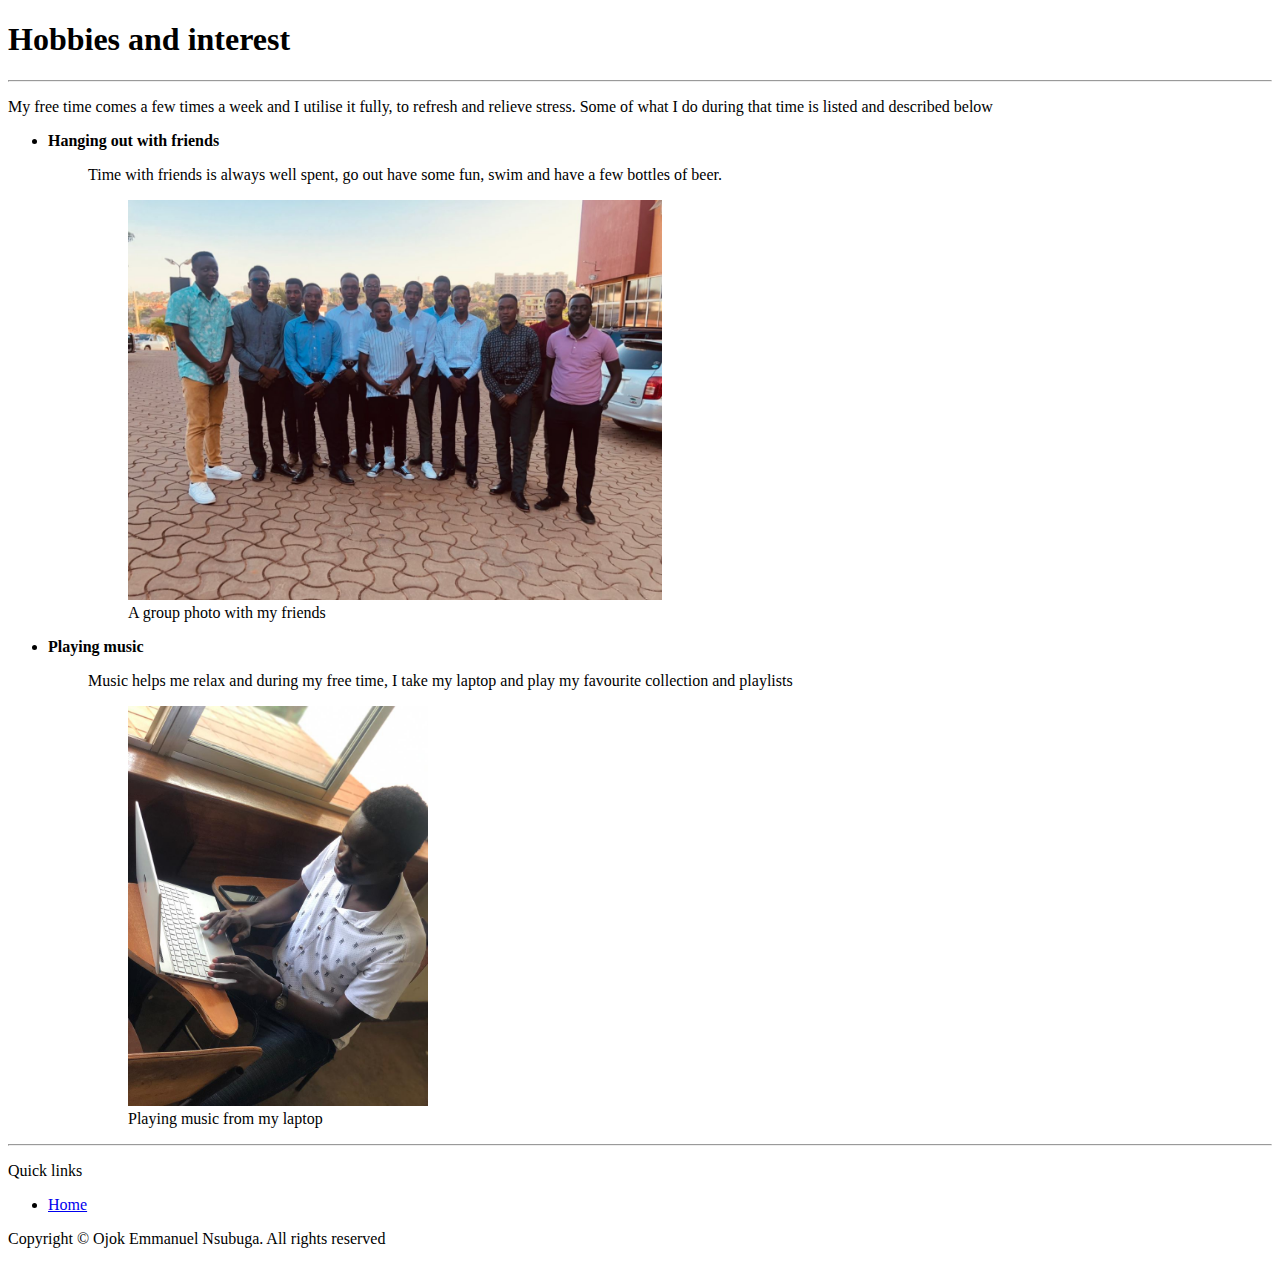
==== hobbies.html @ dcbba434 "initial commit" ====
<!DOCTYPE html>
<html lang="en">

<head>
    <meta charset="UTF-8">
    <meta name="viewport" content="width=device-width, initial-scale=1.0">
    <meta name="author" content="Ojok Emmanuel Nsubuga">
    <meta name="description"
        content="My hobbies and interests. Full description and an image is provided for eacg hobby or interest ">
    <title>Hobbies and interests</title>
</head>

<body>
    <header>
        <h1>Hobbies and interest</h1>
        <hr>
    </header>

    <div>
        <p>My free time comes a few times a week and I utilise it fully, to refresh and relieve stress. Some of
            what I do during that time is listed and described below</p>

        <ul>
            <li>
                <dl>
                    <dt><strong>Hanging out with friends</strong></dt>
                    <dd>
                        <p>Time with friends is always well spent, go out have some fun, swim and have a few bottles of
                            beer.</p>
                        <figure>
                            <img src="images/friends.jpg" height="400" alt="A group photo">
                            <figcaption>A group photo with my friends</figcaption>
                        </figure>

                    </dd>
                </dl>
            </li>
            <li>
                <dl>
                    <dt><strong>Playing music</strong></dt>
                    <dd>
                        <p>Music helps me relax and during my free time, I take my laptop and play my favourite
                            collection and playlists</p>
                        <figure>
                            <img src="images/music.jpg" height="400" alt="Me playing music from my latop">
                            <figcaption>Playing music from my laptop</figcaption>
                        </figure>

                    </dd>
                </dl>
            </li>
        </ul>

    </div>
    <footer>
        <hr>
        <p>Quick links</p>
        <ul>
            <li><a href="index.html">Home</a></li>
        </ul>
        <p>Copyright &copy; Ojok Emmanuel Nsubuga. All rights reserved</p>
    </footer>
</body>

</html>
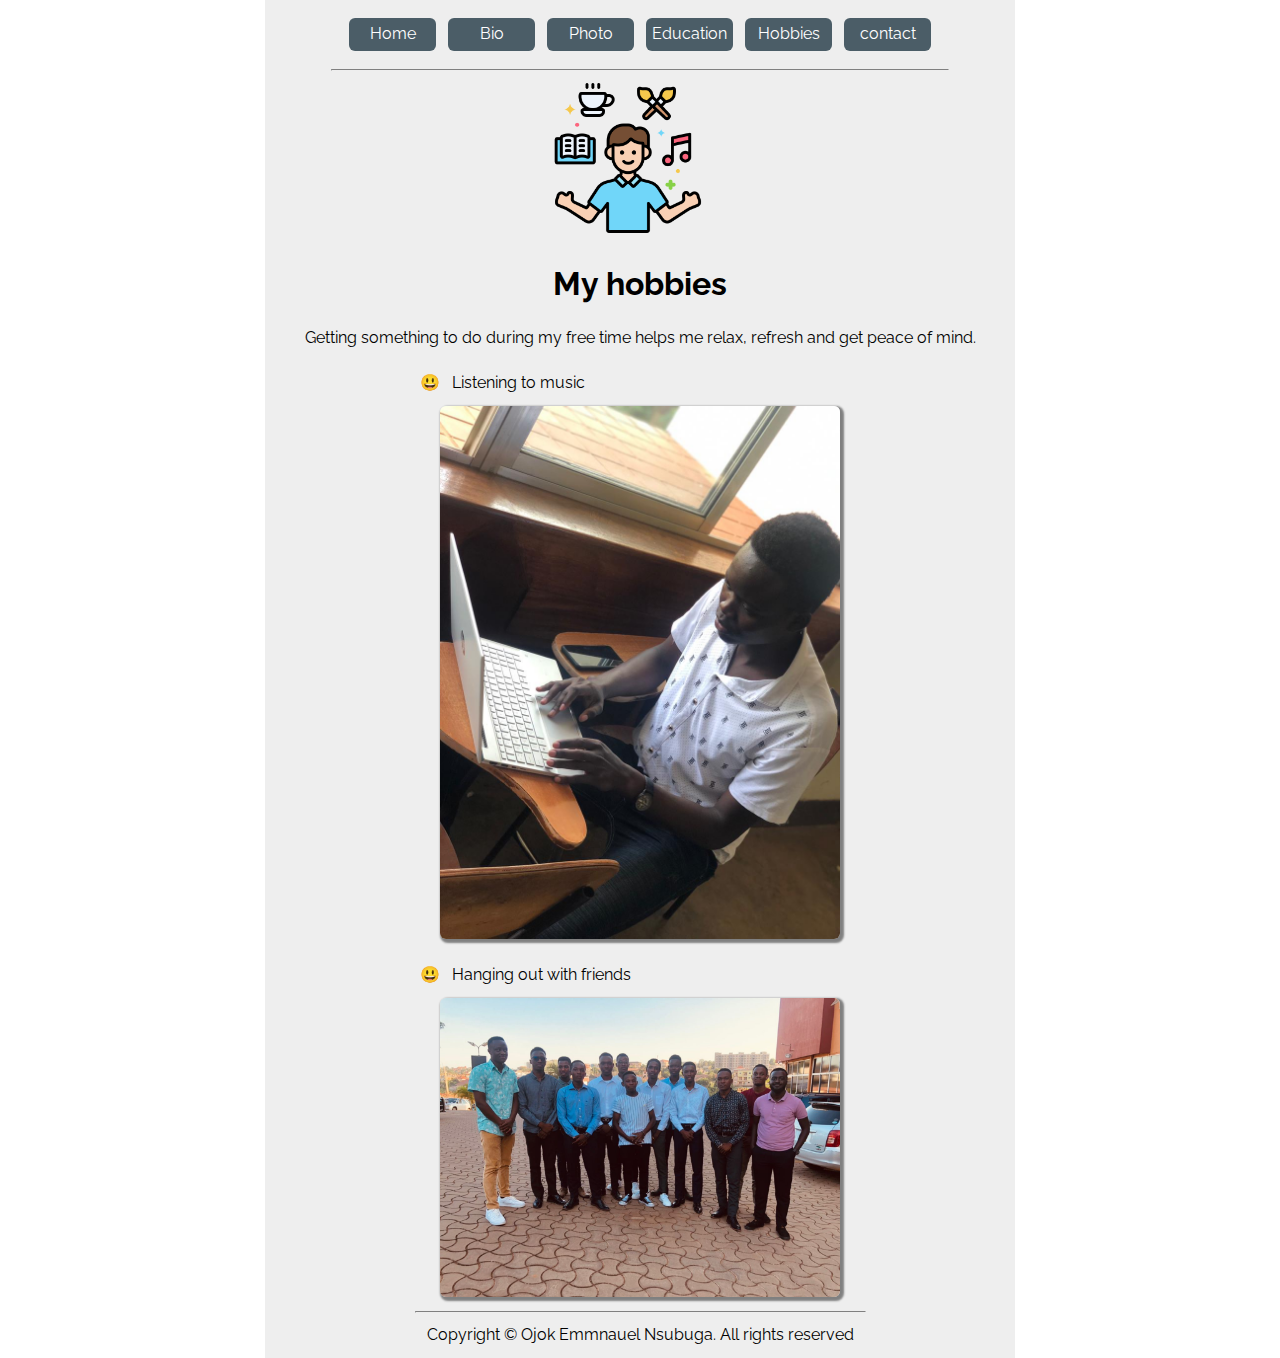
==== commit 9434a128: "Second update" ====
--- a/hobbies.html
+++ b/hobbies.html
@@ -3,63 +3,73 @@
 
 <head>
     <meta charset="UTF-8">
+    <link rel="preconnect" href="https://fonts.googleapis.com">
+    <link rel="preconnect" href="https://fonts.gstatic.com" crossorigin>
+    <link href="https://fonts.googleapis.com/css2?family=Monoton&family=Montserrat:ital,wght@1,300&display=swap"
+        rel="stylesheet">
+    <link rel="preconnect" href="https://fonts.googleapis.com">
+    <link rel="preconnect" href="https://fonts.gstatic.com" crossorigin>
+    <link href="https://fonts.googleapis.com/css2?family=Raleway&display=swap" rel="stylesheet">
+    <meta http-equiv="X-UA-Compatible" content="IE=edge">
+    <meta name="author" content="Ojok Emmanuel Nsubuga">
+    <meta name="description" content="My personal webiste.This page is about me">
     <meta name="viewport" content="width=device-width, initial-scale=1.0">
-    <meta name="author" content="Ojok Emmanuel Nsubuga">
-    <meta name="description"
-        content="My hobbies and interests. Full description and an image is provided for eacg hobby or interest ">
-    <title>Hobbies and interests</title>
+    <link rel="apple-touch-icon" sizes="180x180" href="favicon/apple-touch-icon.png">
+    <link rel="icon" type="image/png" sizes="32x32" href="favicon/favicon-32x32.png">
+    <link rel="icon" type="image/png" sizes="16x16" href="favicon/favicon-16x16.png">
+    <link rel="manifest" href="favicon/site.webmanifest">
+    <link rel="stylesheet" href="styles/index.css">
+    <title>my hobbies</title>
 </head>
 
 <body>
-    <header>
-        <h1>Hobbies and interest</h1>
-        <hr>
-    </header>
+    <div class="container">
+        <div class="hobbies flex">
+            <div>
+                <nav>
+                    <ul>
+                        <li><a href="index.html">Home</a></li>
+                        <li><a href="bio.html">Bio</a></li>
+                        <li><a href="photo.html">Photo</a></li>
+                        <li><a href="education.html">Education</a></li>
+                        <li><a href="hobbies.html">Hobbies</a></li>
+                        <li><a href="contact.html">contact</a></li>
+                    </ul>
+                </nav>
+                <hr>
+            </div>
+            <div>
+                <img src="flaticon/mental-health.png" alt="" class="flaticon">
+                <h1>My hobbies</h1>
+            </div>
+            <div>
+                <p>Getting something to do during my free time helps me relax, refresh and get peace of mind.
+                </p>
+            </div>
+            <div>
+                <ul class="hobbies">
+                    <li>
+                        <p>Listening to music</p>
+                        <figure>
+                            <img src="images/music.jpg" alt="listening to music" class="image">
+                        </figure>
+                    </li>
 
-    <div>
-        <p>My free time comes a few times a week and I utilise it fully, to refresh and relieve stress. Some of
-            what I do during that time is listed and described below</p>
+                    <li>
+                        <p>Hanging out with friends</p>
+                        <figure>
+                            <img src="images/friends.jpg" alt="with friends" class="image">
+                        </figure>
+                    </li>
+                </ul>
 
-        <ul>
-            <li>
-                <dl>
-                    <dt><strong>Hanging out with friends</strong></dt>
-                    <dd>
-                        <p>Time with friends is always well spent, go out have some fun, swim and have a few bottles of
-                            beer.</p>
-                        <figure>
-                            <img src="images/friends.jpg" height="400" alt="A group photo">
-                            <figcaption>A group photo with my friends</figcaption>
-                        </figure>
-
-                    </dd>
-                </dl>
-            </li>
-            <li>
-                <dl>
-                    <dt><strong>Playing music</strong></dt>
-                    <dd>
-                        <p>Music helps me relax and during my free time, I take my laptop and play my favourite
-                            collection and playlists</p>
-                        <figure>
-                            <img src="images/music.jpg" height="400" alt="Me playing music from my latop">
-                            <figcaption>Playing music from my laptop</figcaption>
-                        </figure>
-
-                    </dd>
-                </dl>
-            </li>
-        </ul>
-
+            </div>
+            <div>
+                <hr>
+                <p>Copyright &copy; Ojok Emmnauel Nsubuga. All rights reserved</p>
+            </div>
+        </div>
     </div>
-    <footer>
-        <hr>
-        <p>Quick links</p>
-        <ul>
-            <li><a href="index.html">Home</a></li>
-        </ul>
-        <p>Copyright &copy; Ojok Emmanuel Nsubuga. All rights reserved</p>
-    </footer>
 </body>
 
 </html>--- a/styles/index.css
+++ b/styles/index.css
@@ -0,0 +1,198 @@
+@charset "UTF-8";
+.contact form {
+  padding: 8px;
+  margin: 8px;
+}
+.contact form label {
+  padding: 8px;
+  margin-bottom: 8px;
+}
+.contact form textarea {
+  padding: 8px;
+  margin: 8px;
+  border-radius: 6px;
+  border: 1px solid grey;
+}
+.contact form textarea:focus {
+  border: none;
+  outline: none;
+}
+.contact form input[type=submit] {
+  padding: 8px;
+  color: white;
+  background-color: #5D8BF4;
+  border-radius: 6px;
+  border: none;
+  text-align: center;
+}
+.contact form input[type=submit]:hover {
+  opacity: 0.9;
+  transform: scale(0.9);
+}
+.contact form input[type=text] {
+  border-top: 0;
+  border-left: 0;
+  border-right: 0;
+  border-bottom: 1px solid grey;
+  padding: 8px;
+}
+.contact form input[type=text]:focus {
+  outline: none;
+}
+
+.container {
+  max-width: 750px;
+  background-color: #EEEEEE;
+  margin: auto;
+  font-family: "Raleway", sans-serif;
+}
+
+.flex {
+  display: flex;
+  justify-content: center;
+  align-items: center;
+  flex-direction: column;
+}
+
+.flaticon {
+  width: 150px;
+  padding: 6px;
+  margin: 6px;
+}
+
+.image {
+  width: 400px;
+  border-radius: 6px;
+  box-shadow: 2px 2px 2px 2px grey;
+}
+
+.image:last-child {
+  margin-bottom: 8px;
+}
+
+nav {
+  padding: 6px;
+  margin: 6px;
+}
+nav ul {
+  display: flex;
+  justify-content: space-between;
+}
+nav ul li {
+  list-style-type: none;
+  padding: 6px;
+  margin: 6px;
+  background-color: #4B5D67;
+  border-radius: 6px;
+  width: 75px;
+  text-align: center;
+}
+nav ul li a {
+  text-decoration: none;
+  color: white;
+}
+nav ul li:hover {
+  transform: scale(0.9);
+  opacity: 0.8;
+}
+
+hr {
+  border-top: 1px solid grey;
+}
+
+* {
+  padding: 0;
+  margin: 0;
+  line-height: 1.3em;
+}
+
+h1,
+h2,
+h3,
+p {
+  padding: 6px;
+  margin: 6px;
+}
+
+.hobbies ul.hobbies li::marker {
+  content: "😃";
+}
+
+.education table,
+.education th,
+.education td,
+.education tr {
+  border: 1px solid grey;
+  border-collapse: collapse;
+  padding: 6px;
+}
+.education table {
+  margin-bottom: 20px;
+}
+.education tr:nth-child(even) {
+  background-color: #DAEAF1;
+}
+.education th {
+  background-color: #4B5D67;
+  color: white;
+}
+.education tr:hover {
+  background-color: #7F8487;
+  transform: scale(1.02);
+  border-collapse: collapse;
+}
+
+.index {
+  height: 600px;
+}
+.index .panel {
+  height: 200px;
+  width: 250px;
+  background-color: grey;
+  display: flex;
+  flex-direction: column;
+  justify-content: center;
+  align-items: center;
+  font-size: 25px;
+  text-align: center;
+}
+.index .panel:hover {
+  background-color: #1B1A17;
+}
+.index .bio {
+  background-color: #DDDDDD;
+}
+.index .panel:hover {
+  background-color: #1B1A17;
+}
+.index .photo {
+  background-color: #5D8BF4;
+  position: relative;
+  left: 500px;
+  top: -200px;
+}
+.index .education {
+  background-color: #839AA8;
+  position: relative;
+  left: 250px;
+  top: -200px;
+}
+.index .hobbies {
+  background-color: #5B7DB1;
+  position: relative;
+  top: -200px;
+}
+.index .contact {
+  background-color: #E6BA95;
+  position: relative;
+  left: 500px;
+  top: -400px;
+}
+.index a {
+  text-decoration: none;
+  cursor: pointer;
+  color: black;
+}
+.index a:hover {
+  color: white;
+}/*# sourceMappingURL=index.css.map */